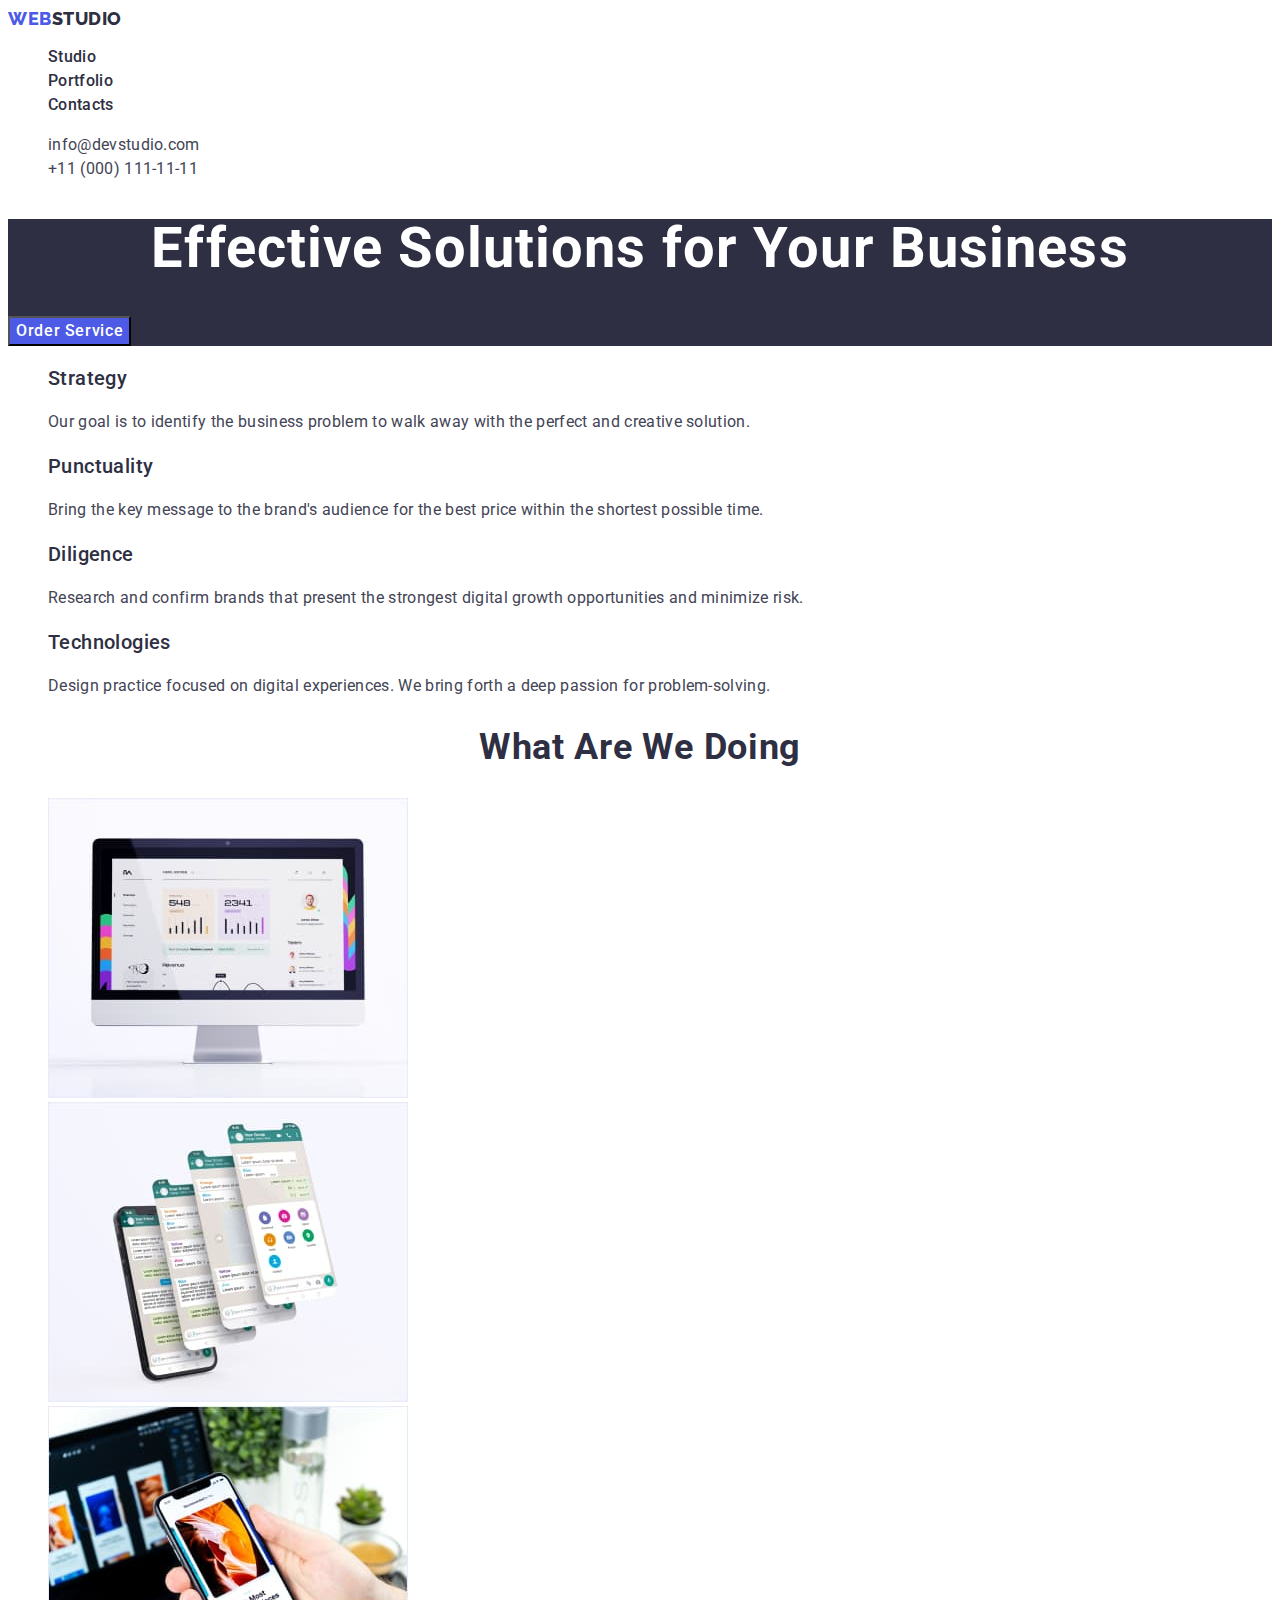
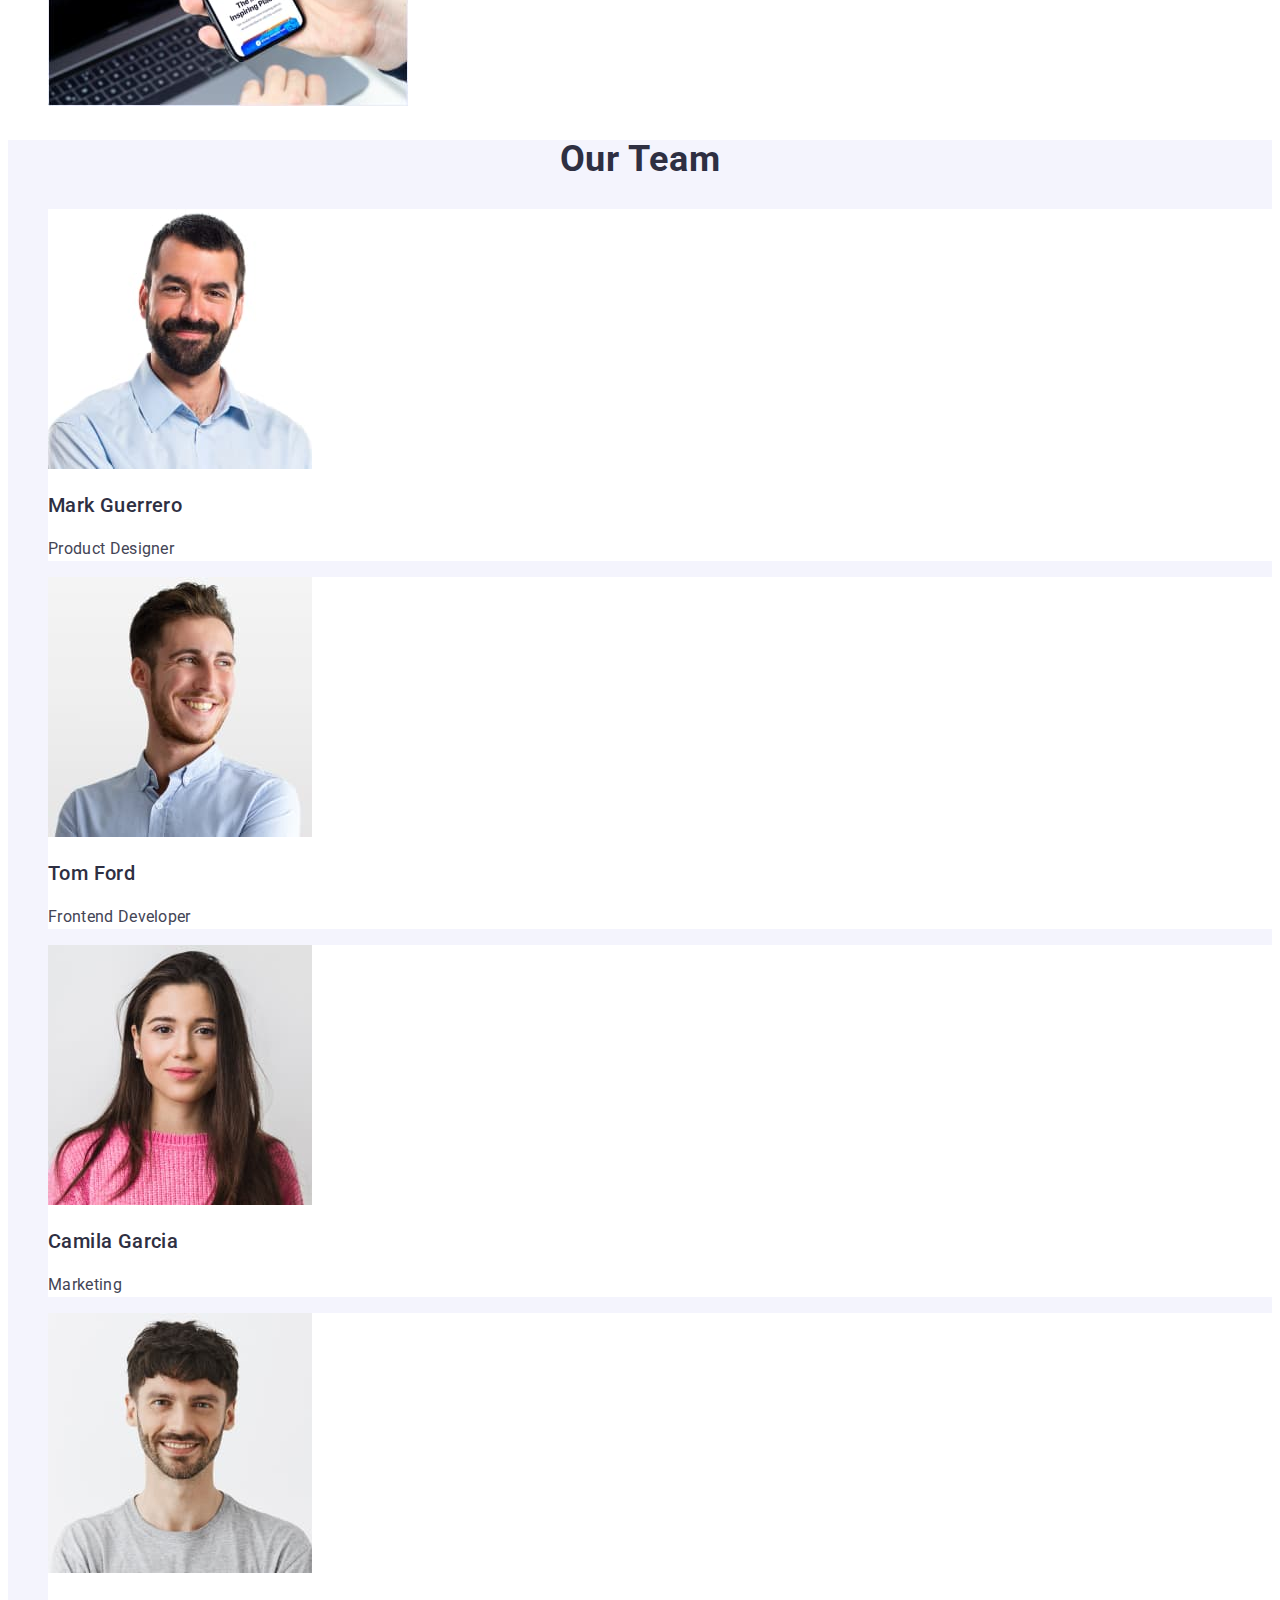
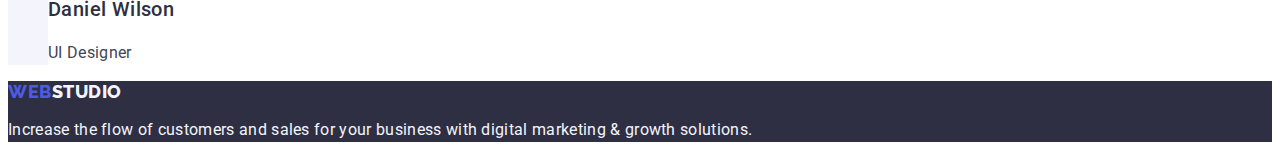
==== index.html @ 4f9301ca "Initial commit" ====
<!DOCTYPE html>
<html lang="en">
  <head>
    <meta charset="UTF-8" />
    <meta http-equiv="X-UA-Compatible" content="IE=edge" />
    <meta name="viewport" content="width=device-width, initial-scale=1.0" />
    <title>Document</title>
    <link rel="stylesheet" href="./css/styles.css" />
    <link rel="preconnect" href="https://fonts.googleapis.com" />
    <link rel="preconnect" href="https://fonts.gstatic.com" crossorigin />
    <link
      href="https://fonts.googleapis.com/css2?family=Raleway:wght@800&family=Roboto:wght@400;500;700;900&display=swap"
      rel="stylesheet"
    />
  </head>
  <body>
    <header class="header">
      <nav class="header-navigation">
        <a href="./index.html" class="header-logo link"
          >WEB<span class="header-studio-logo">Studio</span></a
        >
        <ul class="header-list list">
          <li class="header-item">
            <a href="./index.html" class="header-link link">Studio</a>
          </li>
          <li class="header-item">
            <a href="./portfolio.html" class="header-link link">Portfolio</a>
          </li>
          <li class="header-item">
            <a href="" class="header-link link">Contacts</a>
          </li>
        </ul>
      </nav>
      <address class="address">
        <ul class="address-list list">
          <li class="address-item">
            <a class="address-link link" href="mailto:info@devstudio.com"
              >info@devstudio.com</a
            >
          </li>
          <li>
            <a class="address-link link" href="tel:+110001111111"
              >+11 (000) 111-11-11</a
            >
          </li>
        </ul>
      </address>
    </header>
    <main>
      <section class="title">
        <h1 class="title-header">Effective Solutions for Your Business</h1>
        <button type="button" class="title-btn">Order Service</button>
      </section>
      <section class="principles">
        <h2 hidden class="principles-header">We are</h2>
        <ul class="principles-list list">
          <li class="principles-item">
            <h3 class="principles-item-header">Strategy</h3>
            <p class="principles-item-text">
              Our goal is to identify the business problem to walk away with the
              perfect and creative solution.
            </p>
          </li>
          <li>
            <h3 class="principles-item-header">Punctuality</h3>
            <p class="principles-item-text">
              Bring the key message to the brand's audience for the best price
              within the shortest possible time.
            </p>
          </li>
          <li>
            <h3 class="principles-item-header">Diligence</h3>
            <p class="principles-item-text">
              Research and confirm brands that present the strongest digital
              growth opportunities and minimize risk.
            </p>
          </li>
          <li>
            <h3 class="principles-item-header">Technologies</h3>
            <p class="principles-item-text">
              Design practice focused on digital experiences. We bring forth a
              deep passion for problem-solving.
            </p>
          </li>
        </ul>
      </section>
      <section class="production">
        <h2 class="production-header">What are we doing</h2>
        <ul class="production-list list">
          <li class="production-item">
            <img
              src="./images/about/computer.jpg"
              alt="computer"
              width="360"
              height="300"
            />
          </li>
          <li class="production-item">
            <img
              src="./images/about/mobilephone-1.jpg"
              alt="mobilephone"
              width="360"
              height="300"
            />
          </li>
          <li class="production-item">
            <img
              src="./images/about/mobilephone-2.jpg"
              alt="mobilephone in hand"
              width="360"
              height="300"
            />
          </li>
        </ul>
      </section>
      <section class="team">
        <h2 class="team-header">Our Team</h2>
        <ul class="team-list list">
          <li class="team-item">
            <img
              src="./images/team/mark-guerrero.jpg"
              alt="employee Mark Guerrero"
              width="264"
              height="260"
            />
            <h3 class="team-item-name">Mark Guerrero</h3>
            <p class="team-item-position">Product Designer</p>
          </li>
          <li class="team-item">
            <img
              src="./images/team/tom-ford.jpg"
              alt="employee Tom Ford"
              width="264"
              height="260"
            />
            <h3 class="team-item-name">Tom Ford</h3>
            <p class="team-item-position">Frontend Developer</p>
          </li>
          <li class="team-item">
            <img
              src="./images/team/camila-garcia.jpg"
              alt="employee Camila Garcia"
              width="264"
              height="260"
            />
            <h3 class="team-item-name">Camila Garcia</h3>
            <p class="team-item-position">Marketing</p>
          </li>
          <li class="team-item">
            <img
              src="./images/team/daniel-wilson.jpg"
              alt="employee Daniel Wilson"
              width="264"
              height="260"
            />
            <h3 class="team-item-name">Daniel Wilson</h3>
            <p class="team-item-position">UI Designer</p>
          </li>
        </ul>
      </section>
    </main>
    <footer class="footer">
      <a href="./index.html" class="footer-logo link"
        >Web<span class="footer-studio-logo">Studio</span></a
      >
      <p class="footer-text">
        Increase the flow of customers and sales for your business with digital
        marketing & growth solutions.
      </p>
    </footer>
  </body>
</html>
---- css/styles.css ----
:root {
  --html-color: #ffffff;
  --subscribe-text-color: #434455;
  --web-logo-color: #4d5ae5;
  --btn-color: #2e2f42;
  --btn-push-color: #404bbf;
  --background-color: #f4f4fd;
}

/* var(--html-color);
var(--subscribe-text-color);
var(--web-logo-color);
var(--btn-color);
var(--btn-push-color);
var(--background-color);
*/

body {
  font-family: "Roboto", sans-serif;
  color: var(--subscribe-text-color);
  background-color: var(--html-color);
}

.list {
  list-style: none;
}
/*---------------------HEADER------------------------*/

.header-logo {
  font-family: "Raleway", sans-serif;
  font-style: normal;
  font-weight: 800;
  font-size: 18px;
  line-height: 1.17;
  letter-spacing: 0.03em;
  text-transform: uppercase;
  color: var(--web-logo-color);
}

.link {
  text-decoration: none;
}

.header-studio-logo {
  color: var(--btn-color);
  font-family: "Raleway", sans-serif;
  font-style: normal;
  font-weight: 800;
  font-size: 18px;
  line-height: 1.17;
  letter-spacing: 0.03em;
  text-transform: uppercase;
}
.header {
}

.header-navigation {
}

.header-list {
}

.header-link {
  color: var(--btn-color);
  font-weight: 500;
  font-size: 16px;
  line-height: 1.5;
  letter-spacing: 0.02em;
}

.header-link:hover {
  color: var(--btn-push-color);
}

.header-link:focus {
  color: var(--btn-push-color);
}

.link {
}

.address {
  font-style: normal;
}

.address-list {
}

.address-item {
}

.address-link {
  font-style: normal;
  font-weight: 400;
  font-size: 16px;
  line-height: 1.5;
  letter-spacing: 0.02em;
  color: var(--subscribe-text-color);
}

.address-link:hover {
  color: var(--btn-push-color);
}

.address-link:focus {
  color: var(--btn-push-color);
}

/*---------------------TITLE------------------------*/

.title {
  background-color: var(--btn-color);
}
.title-header {
  font-weight: 700;
  font-size: 56px;
  line-height: 1.07;
  letter-spacing: 0.02em;
  text-align: center;
  color: var(--html-color);
}
.title-btn {
  font-family: "Roboto", sans-serif;
  font-style: normal;
  font-weight: 500;
  font-size: 16px;
  line-height: 1.5;
  letter-spacing: 0.04em;
  color: var(--html-color);
  background: var(--web-logo-color);
}

.title-btn:hover,
:focus {
  background-color: var(--btn-push-color);
  cursor: pointer;
}

/*---------------------PRINCIPLES------------------------*/

.principles {
}

.principles-list {
}

.principles-item {
}

.principles-item-header {
  font-weight: 500;
  font-size: 20px;
  line-height: 1.2;
  letter-spacing: 0.02em;
  color: var(--btn-color);
}

.principles-item-text {
  font-weight: 400;
  font-size: 16px;
  line-height: 1.5;
  letter-spacing: 0.02em;
  color: var(--subscribe-text-color);
}

/*---------------------PRODUCTION------------------------*/

.production {
}

.production-header {
  font-weight: 700;
  font-size: 36px;
  line-height: 1.11;
  text-align: center;
  letter-spacing: 0.02em;
  text-transform: capitalize;
  color: var(--btn-color);
}

.production-list {
}

.list {
}

.production-item {
}

/*---------------------TEAM------------------------*/

.team {
  background-color: var(--background-color);
}
.team-header {
  font-weight: 700;
  font-size: 36px;
  line-height: 1.11;
  letter-spacing: 0.02em;
  text-align: center;
  text-transform: capitalize;
  color: var(--btn-color);
}

.team-list {
}

.team-item {
  background-color: var(--html-color);
}

.team-item-name {
  font-weight: 500;
  font-size: 20px;
  line-height: 1.2;
  letter-spacing: 0.02em;
  color: var(--btn-color);
}

.team-item-position {
  font-weight: 400;
  font-size: 16px;
  line-height: 1.5;
  letter-spacing: 0.02em;
  color: var(--subscribe-text-color);
}

/*---------------------FOOTER------------------------*/

.footer {
  background-color: var(--btn-color);
}

.footer-logo {
  font-family: "Raleway", sans-serif;
  font-style: normal;
  font-weight: 800;
  font-size: 18px;
  line-height: 1.17;
  letter-spacing: 0.03em;
  text-transform: uppercase;
  color: var(--web-logo-color);
}

.footer-studio-logo {
  font-family: "Raleway", sans-serif;
  font-style: normal;
  font-weight: 800;
  font-size: 18px;
  line-height: 1.17;
  letter-spacing: 0.03em;
  text-transform: uppercase;
  color: var(--background-color);
}

.footer-text {
  font-weight: 400;
  font-size: 16px;
  line-height: 1.5;
  letter-spacing: 0.02em;
  color: var(--background-color);
}

/*---------------------PORTFOLIO------------------------*/

.filter-btn {
  font-family: "Roboto", sans-serif;
  font-style: normal;
  font-weight: 500;
  font-size: 16px;
  line-height: 1.5;
  align-items: center;
  letter-spacing: 0.04em;
  color: var(--web-logo-color);
  background: var(--background-color);
}

.filter-btn:hover,
:focus {
  color: var(--html-color);
  background: var(--btn-push-color);
  cursor: pointer;
}

.filter {
}
.filter-list {
}
.filter-btn {
}
.active {
}
.list {
}
.projects {
}
.project-item {
}

.project-item-header {
  font-weight: 500;
  font-size: 20px;
  line-height: 1.2;
  letter-spacing: 0.02em;
  color: var(--btn-color);
}

.project-item-text {
  font-weight: 400;
  font-size: 16px;
  line-height: 1.5;
  letter-spacing: 0.02em;
  color: var(--subscribe-text-color);
}
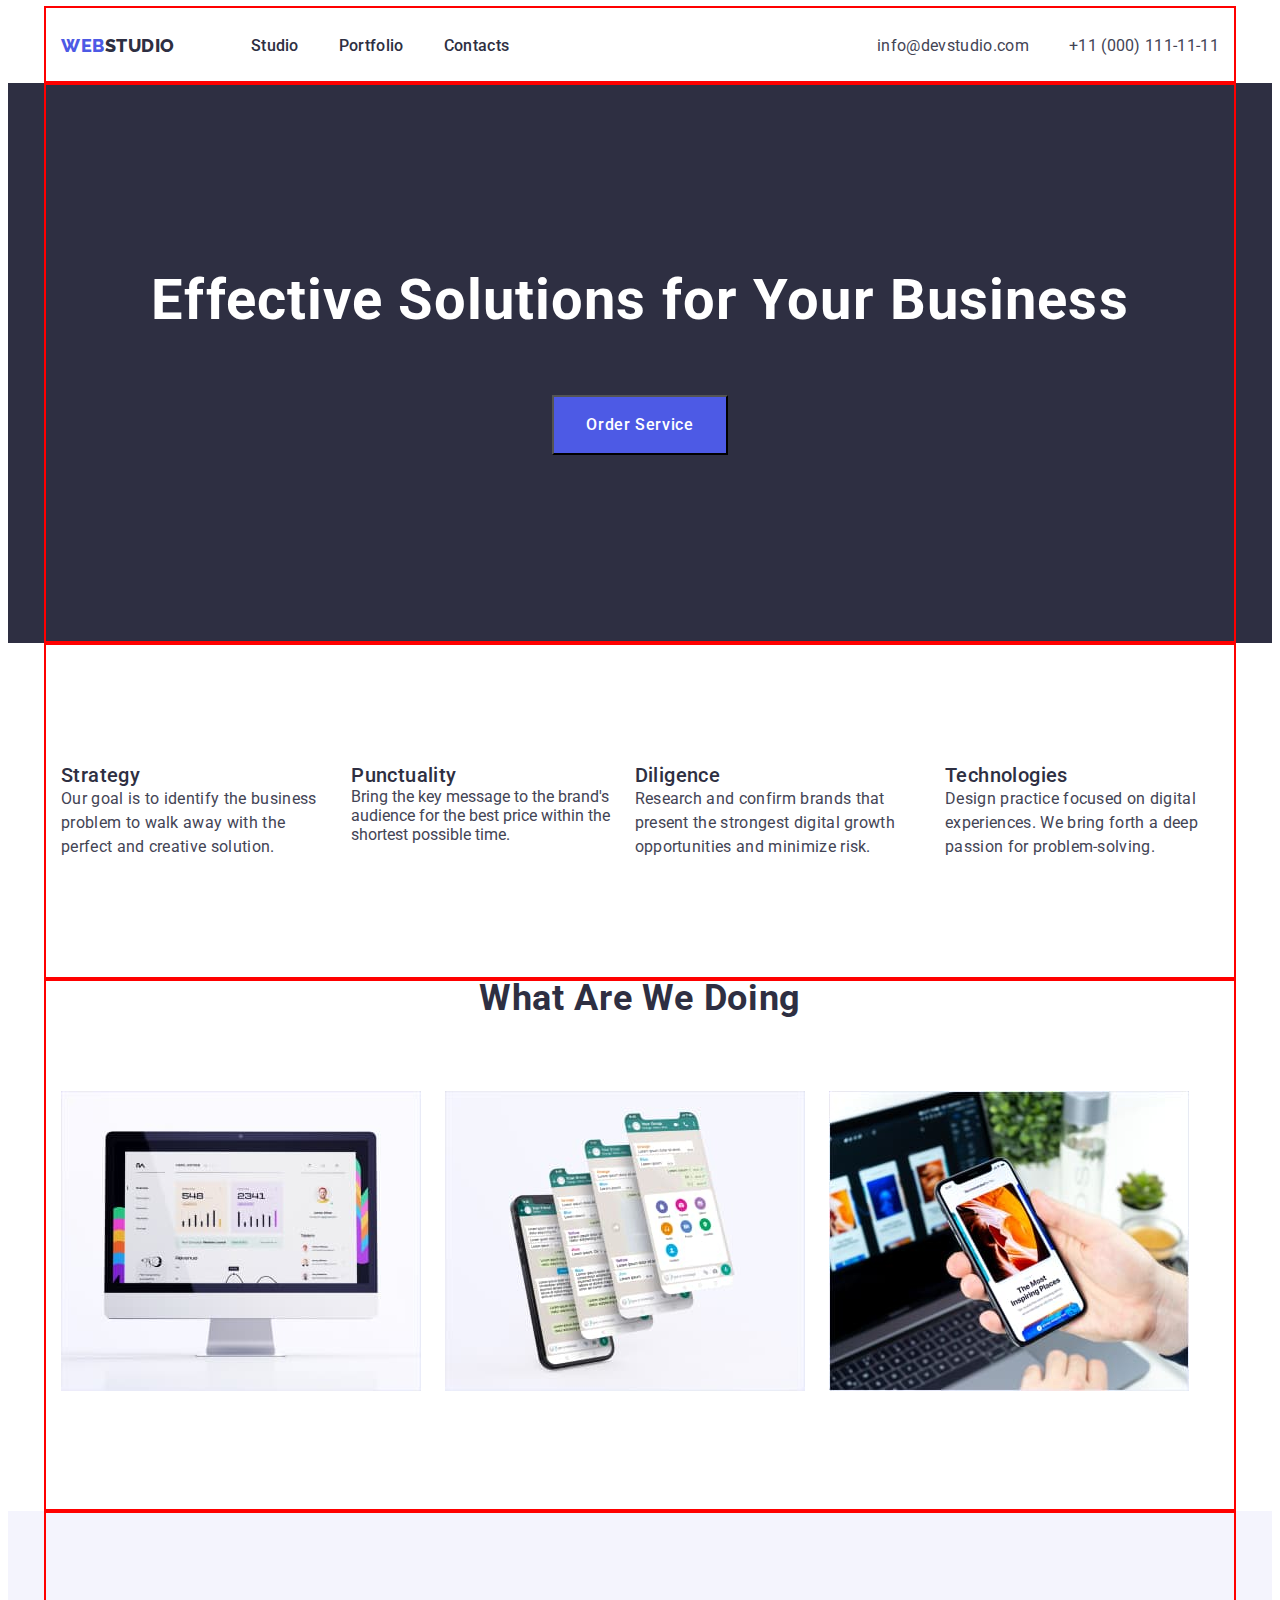
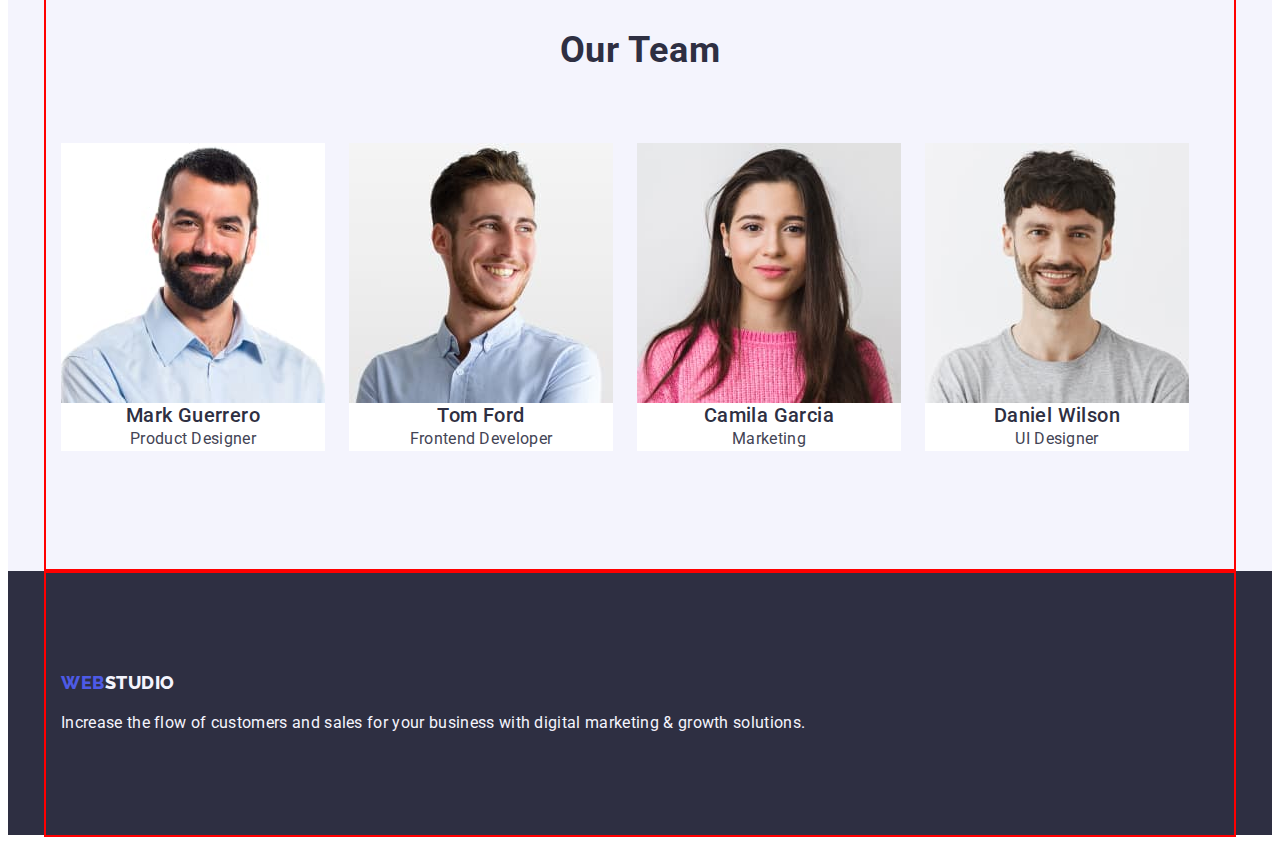
==== commit 966eec05: "update-with-blocks" ====
--- a/index.html
+++ b/index.html
@@ -5,53 +5,65 @@
     <meta http-equiv="X-UA-Compatible" content="IE=edge" />
     <meta name="viewport" content="width=device-width, initial-scale=1.0" />
     <title>Document</title>
-    <link rel="stylesheet" href="./css/styles.css" />
     <link rel="preconnect" href="https://fonts.googleapis.com" />
     <link rel="preconnect" href="https://fonts.gstatic.com" crossorigin />
     <link
       href="https://fonts.googleapis.com/css2?family=Raleway:wght@800&family=Roboto:wght@400;500;700;900&display=swap"
       rel="stylesheet"
     />
+    <link
+      rel="stylesheet"
+      href="https://cdnjs.cloudflare.com/ajax/libs/modern-normalize/1.1.0/modern-normalize.min.css"
+      integrity="sha512-wpPYUAdjBVSE4KJnH1VR1HeZfpl1ub8YT/NKx4PuQ5NmX2tKuGu6U/JRp5y+Y8XG2tV+wKQpNHVUX03MfMFn9Q=="
+      crossorigin="anonymous"
+      referrerpolicy="no-referrer"
+    />
+    <link rel="stylesheet" href="./css/styles.css" />
   </head>
   <body>
     <header class="header">
-      <nav class="header-navigation">
-        <a href="./index.html" class="header-logo link"
-          >WEB<span class="header-studio-logo">Studio</span></a
-        >
-        <ul class="header-list list">
-          <li class="header-item">
-            <a href="./index.html" class="header-link link">Studio</a>
-          </li>
-          <li class="header-item">
-            <a href="./portfolio.html" class="header-link link">Portfolio</a>
-          </li>
-          <li class="header-item">
-            <a href="" class="header-link link">Contacts</a>
-          </li>
-        </ul>
-      </nav>
-      <address class="address">
-        <ul class="address-list list">
-          <li class="address-item">
-            <a class="address-link link" href="mailto:info@devstudio.com"
-              >info@devstudio.com</a
-            >
-          </li>
-          <li>
-            <a class="address-link link" href="tel:+110001111111"
-              >+11 (000) 111-11-11</a
-            >
-          </li>
-        </ul>
-      </address>
+      <div class="container header-container">
+        <nav class="header-navigation">
+          <a href="./index.html" class="header-logo link"
+            >WEB<span class="header-studio-logo">Studio</span></a
+          >
+          <ul class="header-list list">
+            <li class="header-item">
+              <a href="./index.html" class="header-link link">Studio</a>
+            </li>
+            <li class="header-item">
+              <a href="./portfolio.html" class="header-link link">Portfolio</a>
+            </li>
+            <li class="header-item">
+              <a href="" class="header-link link">Contacts</a>
+            </li>
+          </ul>
+        </nav>
+        <address class="address">
+          <ul class="address-list list">
+            <li class="address-item">
+              <a class="address-link link" href="mailto:info@devstudio.com"
+                >info@devstudio.com</a
+              >
+            </li>
+            <li>
+              <a class="address-link link" href="tel:+110001111111"
+                >+11 (000) 111-11-11</a
+              >
+            </li>
+          </ul>
+        </address>
+      </div>
     </header>
     <main>
       <section class="title">
-        <h1 class="title-header">Effective Solutions for Your Business</h1>
-        <button type="button" class="title-btn">Order Service</button>
+        <div class="container">
+          <h1 class="title-header">Effective Solutions for Your Business</h1>
+          <div class="container-btn"><button type="button" class="title-btn">Order Service</button></div>
+        </div>
       </section>
       <section class="principles">
+        <div class="container">
         <h2 hidden class="principles-header">We are</h2>
         <ul class="principles-list list">
           <li class="principles-item">
@@ -62,7 +74,7 @@
             </p>
           </li>
           <li>
-            <h3 class="principles-item-header">Punctuality</h3>
+            <h3 class="principles-item-header">Punctuality</h3
             <p class="principles-item-text">
               Bring the key message to the brand's audience for the best price
               within the shortest possible time.
@@ -83,8 +95,10 @@
             </p>
           </li>
         </ul>
+        </div>
       </section>
       <section class="production">
+        <div class="container">
         <h2 class="production-header">What are we doing</h2>
         <ul class="production-list list">
           <li class="production-item">
@@ -112,10 +126,13 @@
             />
           </li>
         </ul>
+        </div>
       </section>
       <section class="team">
+        <div class="container">
         <h2 class="team-header">Our Team</h2>
         <ul class="team-list list">
+          <div class="team-list-container">
           <li class="team-item">
             <img
               src="./images/team/mark-guerrero.jpg"
@@ -123,6 +140,7 @@
               width="264"
               height="260"
             />
+          
             <h3 class="team-item-name">Mark Guerrero</h3>
             <p class="team-item-position">Product Designer</p>
           </li>
@@ -156,10 +174,13 @@
             <h3 class="team-item-name">Daniel Wilson</h3>
             <p class="team-item-position">UI Designer</p>
           </li>
+          </div>
         </ul>
+        </div>
       </section>
     </main>
     <footer class="footer">
+      <div class="container">
       <a href="./index.html" class="footer-logo link"
         >Web<span class="footer-studio-logo">Studio</span></a
       >
@@ -167,6 +188,7 @@
         Increase the flow of customers and sales for your business with digital
         marketing & growth solutions.
       </p>
+      </div>
     </footer>
   </body>
 </html>
--- a/css/styles.css
+++ b/css/styles.css
@@ -1,3 +1,47 @@
+h1,
+h2,
+h3,
+h4,
+h5,
+h6,
+p,
+a {
+  margin-top: 0;
+  margin-bottom: 0;
+  padding-left: 0;
+  margin: 0 auto;
+}
+
+ul {
+  margin: 0;
+  padding-left: 0;
+}
+
+img {
+  display: block;
+}
+
+.container {
+  width: 1158px;
+  padding-left: 15px;
+  padding-right: 15px;
+  outline: 2px solid red;
+  margin: 0% auto;
+}
+
+.visually-hidden {
+  position: absolute;
+  width: 1px;
+  height: 1px;
+  margin: -1px;
+  border: 0;
+  padding: 0;
+  white-space: nowrap;
+  clip-path: inset(100%);
+  clip: rect(0 0 0 0);
+  overflow: hidden;
+}
+
 :root {
   --html-color: #ffffff;
   --subscribe-text-color: #434455;
@@ -26,6 +70,11 @@
 }
 /*---------------------HEADER------------------------*/
 
+.header-container {
+  display: flex;
+  align-items: center;
+}
+
 .header-logo {
   font-family: "Raleway", sans-serif;
   font-style: normal;
@@ -35,6 +84,7 @@
   letter-spacing: 0.03em;
   text-transform: uppercase;
   color: var(--web-logo-color);
+  padding-right: 76px;
 }
 
 .link {
@@ -55,9 +105,16 @@
 }
 
 .header-navigation {
+  display: flex;
+  align-items: center;
+  margin-right: auto;
+  padding-top: 25.5px;
+  padding-bottom: 25.5px;
 }
 
 .header-list {
+  display: flex;
+  gap: 40px;
 }
 
 .header-link {
@@ -84,6 +141,8 @@
 }
 
 .address-list {
+  display: flex;
+  gap: 40px;
 }
 
 .address-item {
@@ -111,6 +170,11 @@
 .title {
   background-color: var(--btn-color);
 }
+
+.container-btn {
+  padding-bottom: 188px;
+}
+
 .title-header {
   font-weight: 700;
   font-size: 56px;
@@ -118,8 +182,12 @@
   letter-spacing: 0.02em;
   text-align: center;
   color: var(--html-color);
-}
+  padding-top: 188px;
+  margin-bottom: 64px;
+}
+
 .title-btn {
+  display: flex;
   font-family: "Roboto", sans-serif;
   font-style: normal;
   font-weight: 500;
@@ -128,6 +196,9 @@
   letter-spacing: 0.04em;
   color: var(--html-color);
   background: var(--web-logo-color);
+  margin: auto;
+  padding: 16px 32px;
+  gap: 10px;
 }
 
 .title-btn:hover,
@@ -142,6 +213,10 @@
 }
 
 .principles-list {
+  display: flex;
+  padding-top: 120px;
+  padding-bottom: 120px;
+  gap: 24px;
 }
 
 .principles-item {
@@ -179,6 +254,10 @@
 }
 
 .production-list {
+  display: flex;
+  padding-top: 72px;
+  padding-bottom: 120px;
+  gap: 24px;
 }
 
 .list {
@@ -200,9 +279,17 @@
   text-align: center;
   text-transform: capitalize;
   color: var(--btn-color);
+  padding-top: 120px;
 }
 
 .team-list {
+}
+
+.team-list-container {
+  display: flex;
+  padding-top: 72px;
+  padding-bottom: 120px;
+  gap: 24px;
 }
 
 .team-item {
@@ -215,6 +302,7 @@
   line-height: 1.2;
   letter-spacing: 0.02em;
   color: var(--btn-color);
+  text-align: center;
 }
 
 .team-item-position {
@@ -223,6 +311,7 @@
   line-height: 1.5;
   letter-spacing: 0.02em;
   color: var(--subscribe-text-color);
+  text-align: center;
 }
 
 /*---------------------FOOTER------------------------*/
@@ -232,6 +321,7 @@
 }
 
 .footer-logo {
+  display: flex;
   font-family: "Raleway", sans-serif;
   font-style: normal;
   font-weight: 800;
@@ -240,6 +330,8 @@
   letter-spacing: 0.03em;
   text-transform: uppercase;
   color: var(--web-logo-color);
+  padding-top: 101.5px;
+  padding-bottom: 17.5px;
 }
 
 .footer-studio-logo {
@@ -259,6 +351,7 @@
   line-height: 1.5;
   letter-spacing: 0.02em;
   color: var(--background-color);
+  padding-bottom: 100px;
 }
 
 /*---------------------PORTFOLIO------------------------*/
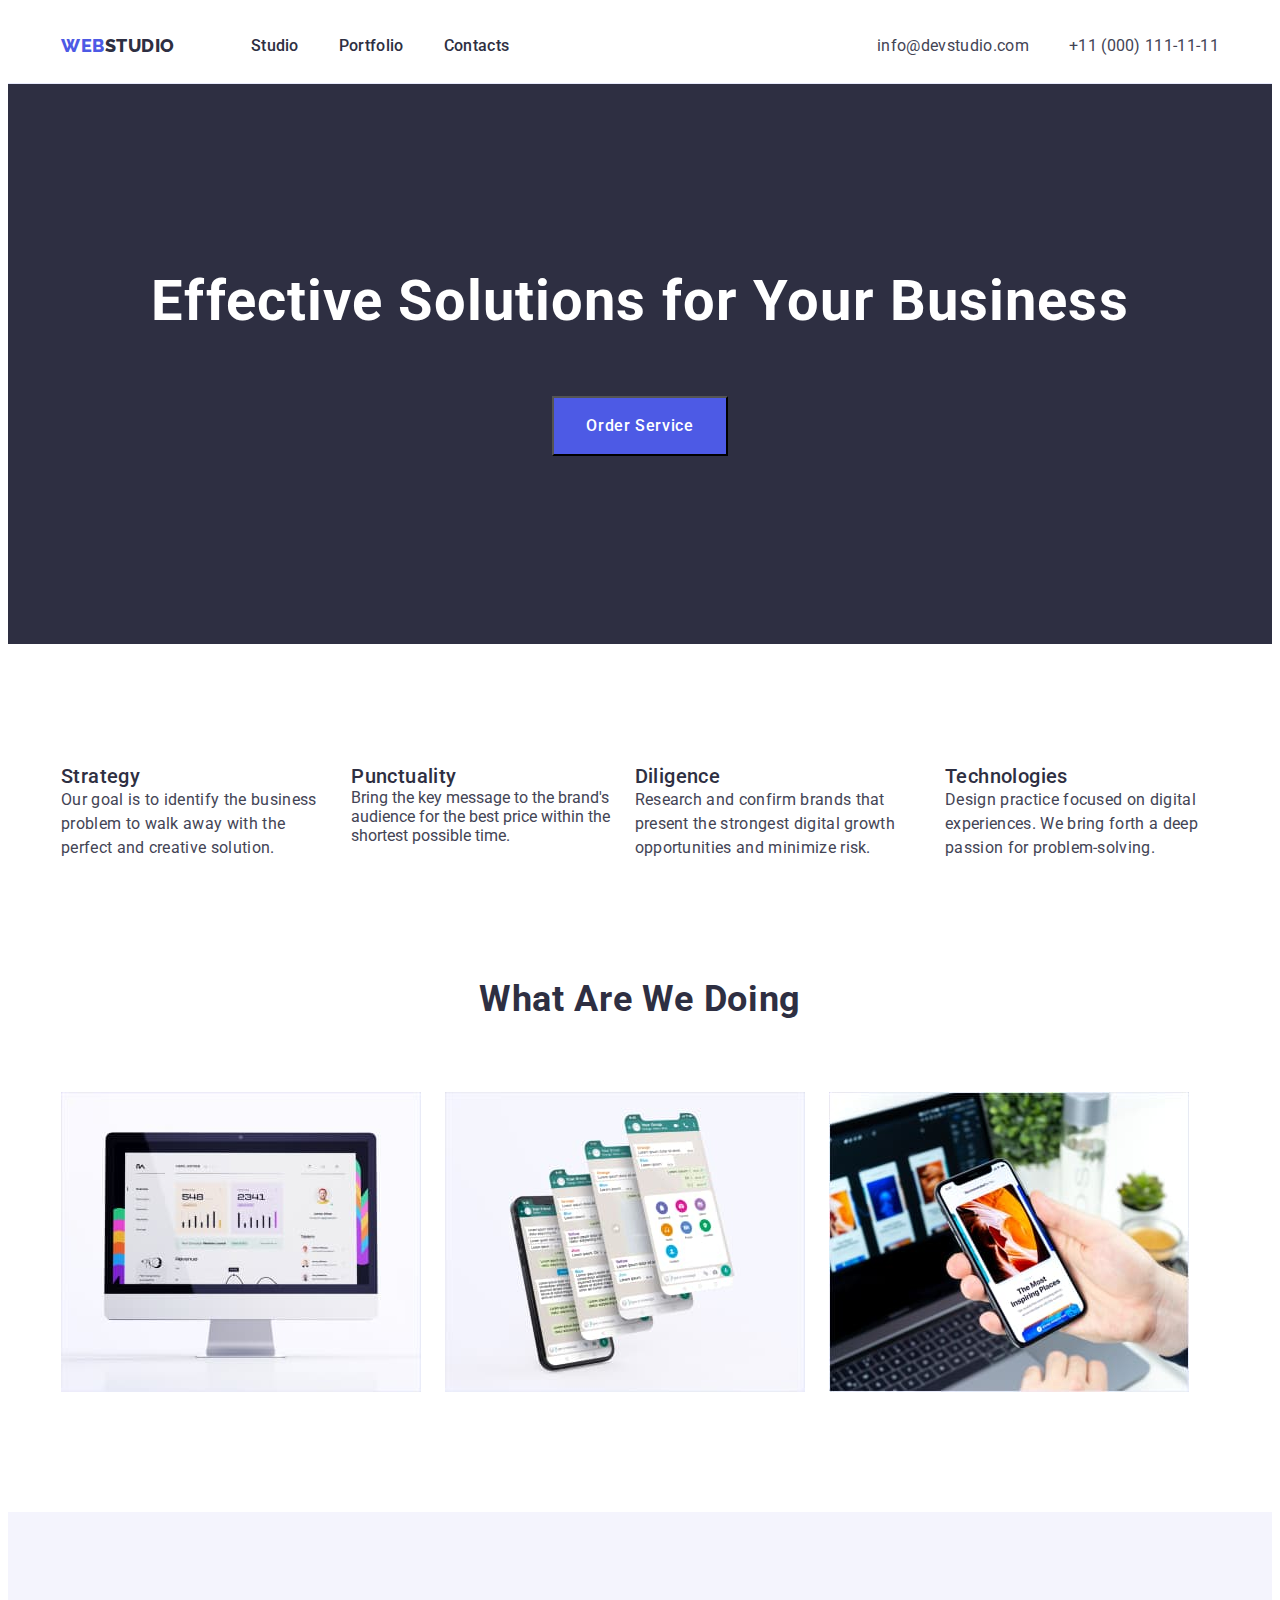
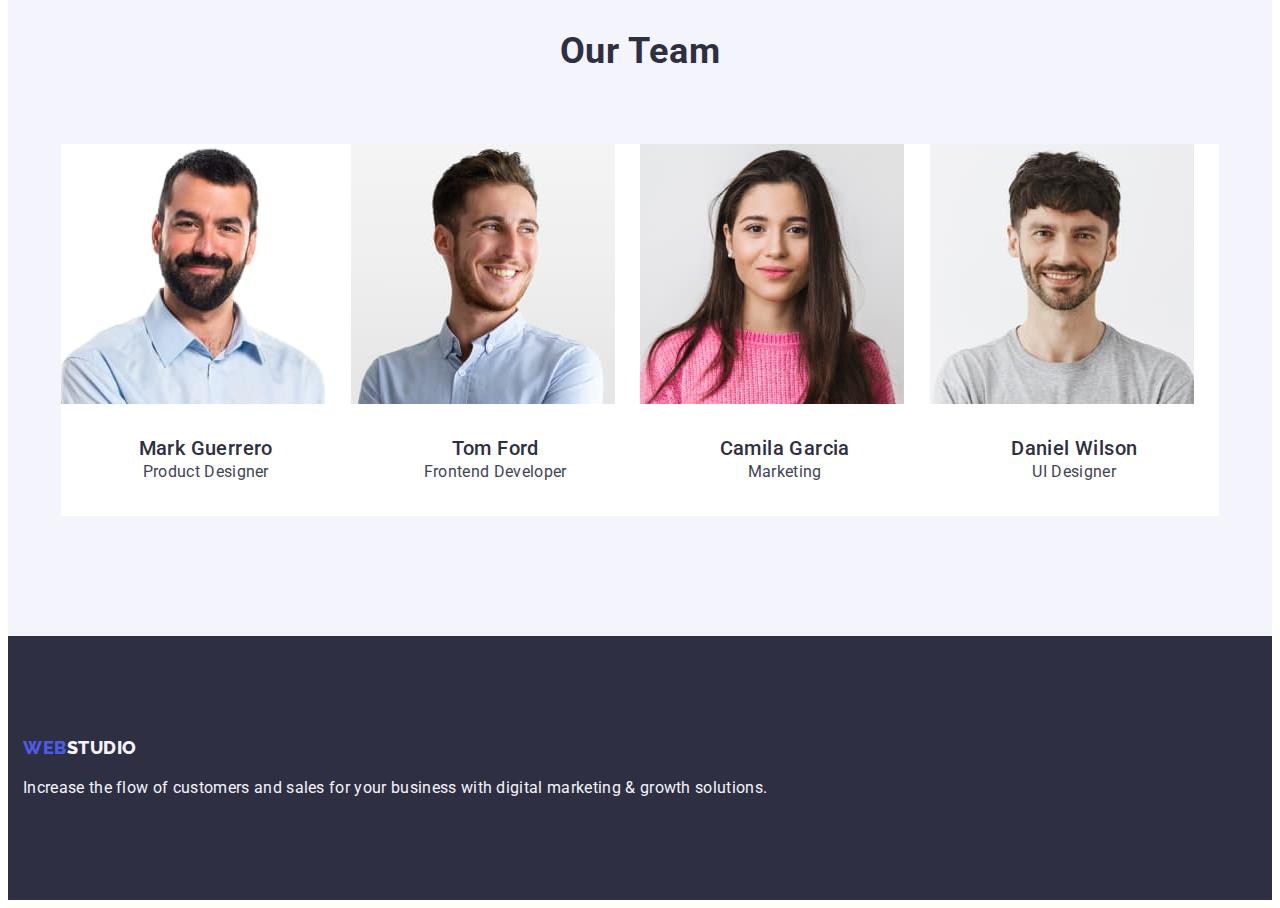
==== commit 19eec521: "portfolio-start" ====
--- a/index.html
+++ b/index.html
@@ -140,9 +140,10 @@
               width="264"
               height="260"
             />
-          
+            <div class="team-item-container">
             <h3 class="team-item-name">Mark Guerrero</h3>
             <p class="team-item-position">Product Designer</p>
+            </div>
           </li>
           <li class="team-item">
             <img
@@ -151,8 +152,10 @@
               width="264"
               height="260"
             />
+            <div class="team-item-container">
             <h3 class="team-item-name">Tom Ford</h3>
             <p class="team-item-position">Frontend Developer</p>
+            </div>
           </li>
           <li class="team-item">
             <img
@@ -161,8 +164,10 @@
               width="264"
               height="260"
             />
+            <div class="team-item-container">
             <h3 class="team-item-name">Camila Garcia</h3>
             <p class="team-item-position">Marketing</p>
+            </div>
           </li>
           <li class="team-item">
             <img
@@ -171,8 +176,10 @@
               width="264"
               height="260"
             />
+            <div class="team-item-container">
             <h3 class="team-item-name">Daniel Wilson</h3>
             <p class="team-item-position">UI Designer</p>
+            </div>
           </li>
           </div>
         </ul>
@@ -180,7 +187,7 @@
       </section>
     </main>
     <footer class="footer">
-      <div class="container">
+      <div class="container footer-container">
       <a href="./index.html" class="footer-logo link"
         >Web<span class="footer-studio-logo">Studio</span></a
       >
--- a/css/styles.css
+++ b/css/styles.css
@@ -25,7 +25,7 @@
   width: 1158px;
   padding-left: 15px;
   padding-right: 15px;
-  outline: 2px solid red;
+
   margin: 0% auto;
 }
 
@@ -102,6 +102,7 @@
   text-transform: uppercase;
 }
 .header {
+  border-bottom: 1px solid #e7e9fc;
 }
 
 .header-navigation {
@@ -289,11 +290,15 @@
   display: flex;
   padding-top: 72px;
   padding-bottom: 120px;
-  gap: 24px;
 }
 
 .team-item {
   background-color: var(--html-color);
+  width: calc((100% - 72px) / 3);
+}
+
+.team-item-container {
+  padding: 32px 0;
 }
 
 .team-item-name {
@@ -318,6 +323,10 @@
 
 .footer {
   background-color: var(--btn-color);
+}
+
+.footer-container {
+  padding-right: 864px;
 }
 
 .footer-logo {
@@ -356,6 +365,13 @@
 
 /*---------------------PORTFOLIO------------------------*/
 
+.button-container {
+  display: flex;
+  padding: 96px 0px 72px;
+  gap: 24px;
+  justify-content: center;
+}
+
 .filter-btn {
   font-family: "Roboto", sans-serif;
   font-style: normal;
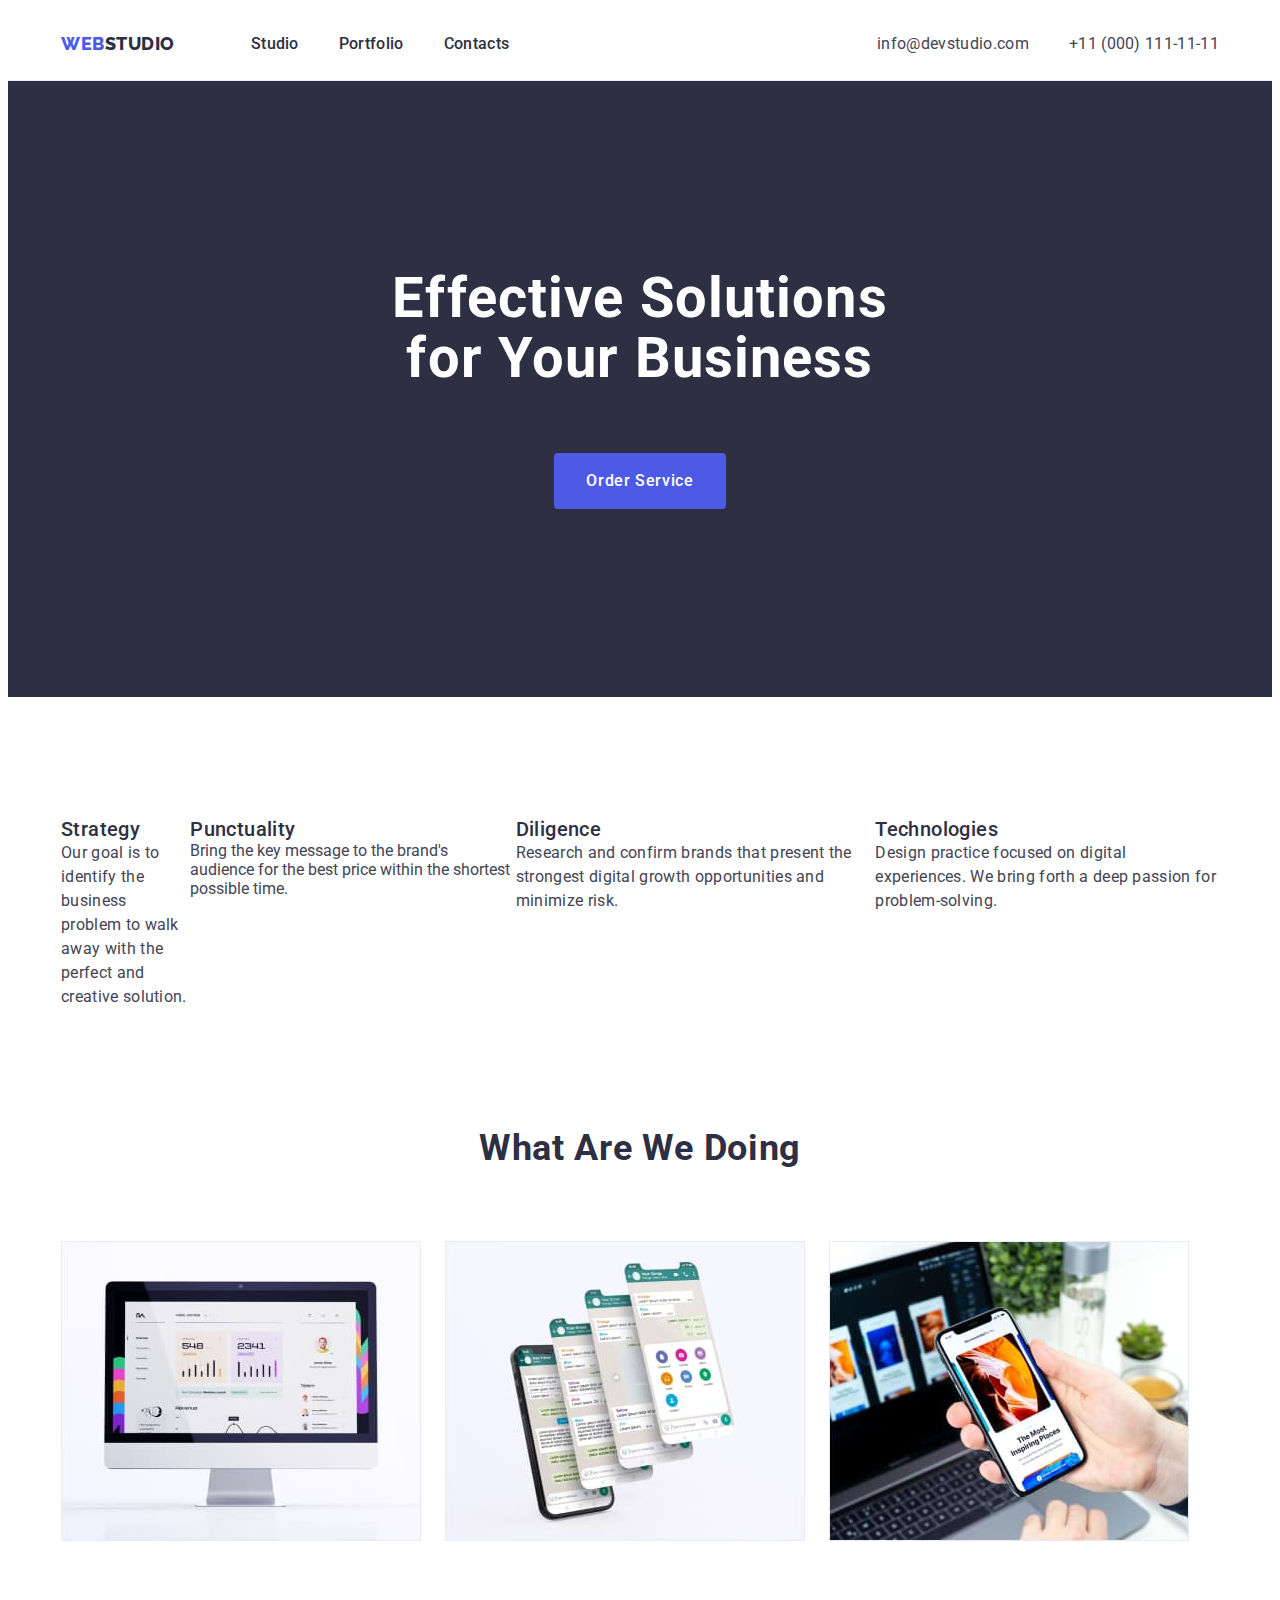
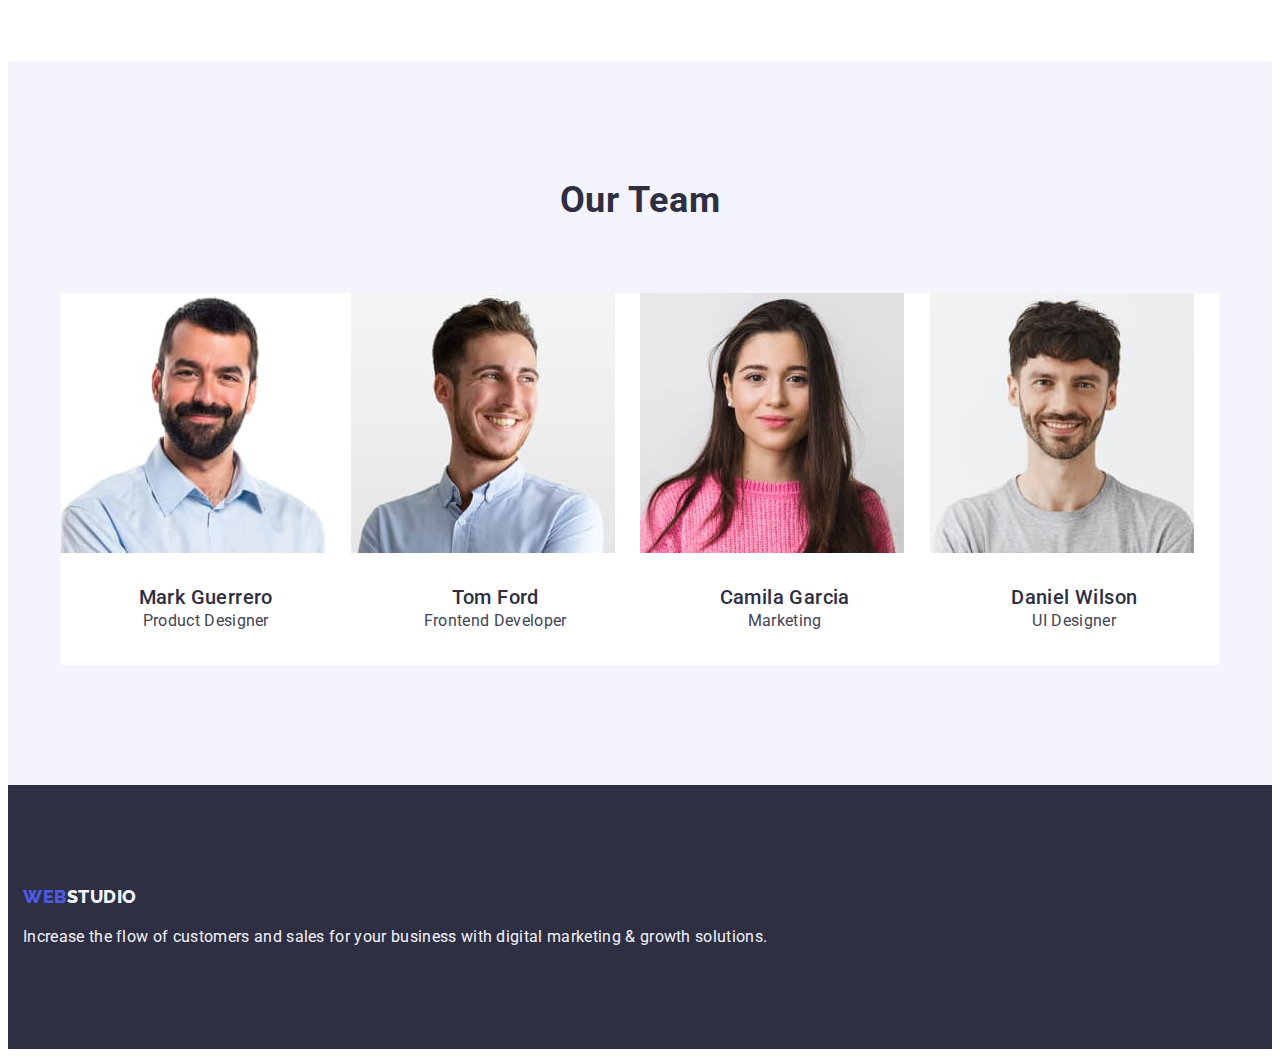
==== commit 4617b018: "for-mentor" ====
--- a/index.html
+++ b/index.html
@@ -59,7 +59,7 @@
       <section class="title">
         <div class="container">
           <h1 class="title-header">Effective Solutions for Your Business</h1>
-          <div class="container-btn"><button type="button" class="title-btn">Order Service</button></div>
+          <button type="button" class="title-btn">Order Service</button>
         </div>
       </section>
       <section class="principles">
--- a/css/styles.css
+++ b/css/styles.css
@@ -25,8 +25,8 @@
   width: 1158px;
   padding-left: 15px;
   padding-right: 15px;
-
-  margin: 0% auto;
+  margin-left: auto;
+  margin-right: auto;
 }
 
 .visually-hidden {
@@ -84,7 +84,7 @@
   letter-spacing: 0.03em;
   text-transform: uppercase;
   color: var(--web-logo-color);
-  padding-right: 76px;
+  margin-right: 76px;
 }
 
 .link {
@@ -109,8 +109,8 @@
   display: flex;
   align-items: center;
   margin-right: auto;
-  padding-top: 25.5px;
-  padding-bottom: 25.5px;
+  padding-top: 24px;
+  padding-bottom: 24px;
 }
 
 .header-list {
@@ -170,9 +170,7 @@
 
 .title {
   background-color: var(--btn-color);
-}
-
-.container-btn {
+  padding-top: 188px;
   padding-bottom: 188px;
 }
 
@@ -183,23 +181,25 @@
   letter-spacing: 0.02em;
   text-align: center;
   color: var(--html-color);
-  padding-top: 188px;
+  width: 496px;
   margin-bottom: 64px;
+  margin-right: auto;
+  margin-left: auto;
 }
 
 .title-btn {
-  display: flex;
+  display: block;
   font-family: "Roboto", sans-serif;
-  font-style: normal;
   font-weight: 500;
   font-size: 16px;
   line-height: 1.5;
   letter-spacing: 0.04em;
   color: var(--html-color);
   background: var(--web-logo-color);
-  margin: auto;
+  margin: 0 auto;
   padding: 16px 32px;
-  gap: 10px;
+  border: none;
+  border-radius: 4px;
 }
 
 .title-btn:hover,
@@ -211,16 +211,17 @@
 /*---------------------PRINCIPLES------------------------*/
 
 .principles {
-}
-
-.principles-list {
-  display: flex;
   padding-top: 120px;
   padding-bottom: 120px;
-  gap: 24px;
+}
+
+.principles-list {
+  display: flex;
 }
 
 .principles-item {
+  width: calc((100% - 72px) / 4);
+  justify-content: center;
 }
 
 .principles-item-header {
@@ -365,13 +366,6 @@
 
 /*---------------------PORTFOLIO------------------------*/
 
-.button-container {
-  display: flex;
-  padding: 96px 0px 72px;
-  gap: 24px;
-  justify-content: center;
-}
-
 .filter-btn {
   font-family: "Roboto", sans-serif;
   font-style: normal;
@@ -394,16 +388,35 @@
 .filter {
 }
 .filter-list {
+  display: flex;
+  justify-content: center;
+  gap: 24px;
+  padding-top: 96px;
+  padding-bottom: 72px;
+  outline: none;
 }
 .filter-btn {
+  padding: 12px 24px;
+  border: 1px solid #e7e9fc;
+  border-radius: 4px;
 }
 .active {
 }
-.list {
+.prolist {
 }
 .projects {
-}
+  display: flex;
+  flex-wrap: wrap;
+  gap: 24px;
+  margin-bottom: 120px;
+}
+
 .project-item {
+  margin-bottom: 48px;
+}
+
+.project-item:nth-last-child(-n + 3) {
+  margin-bottom: 0;
 }
 
 .project-item-header {
@@ -412,6 +425,9 @@
   line-height: 1.2;
   letter-spacing: 0.02em;
   color: var(--btn-color);
+  padding-top: 32px;
+  padding-bottom: 8px;
+  padding-left: 16px;
 }
 
 .project-item-text {
@@ -420,4 +436,12 @@
   line-height: 1.5;
   letter-spacing: 0.02em;
   color: var(--subscribe-text-color);
-}
+  padding-left: 16px;
+  padding-bottom: 32px;
+  border-bottom: 1px solid #e7e9fc;
+}
+
+.project-text-border {
+  border-left: 1px solid #e7e9fc;
+  border-right: 1px solid #e7e9fc;
+}
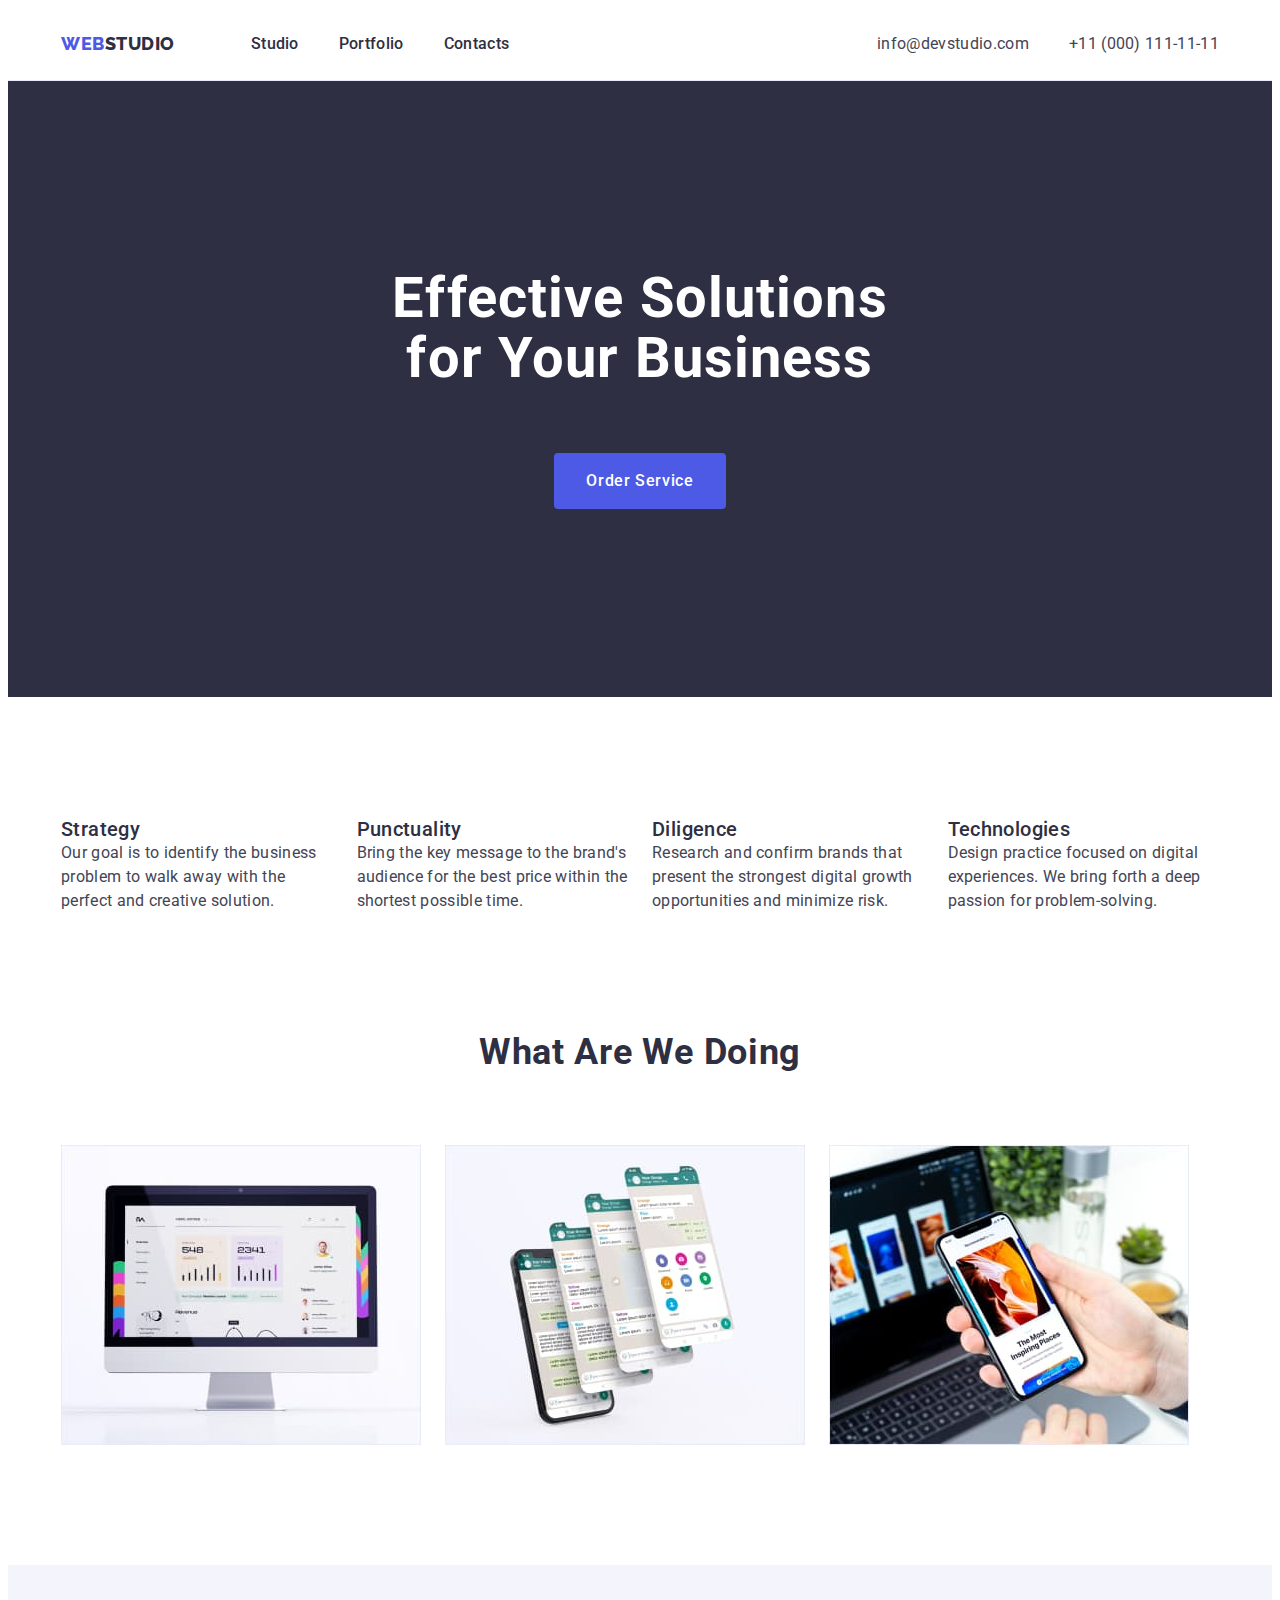
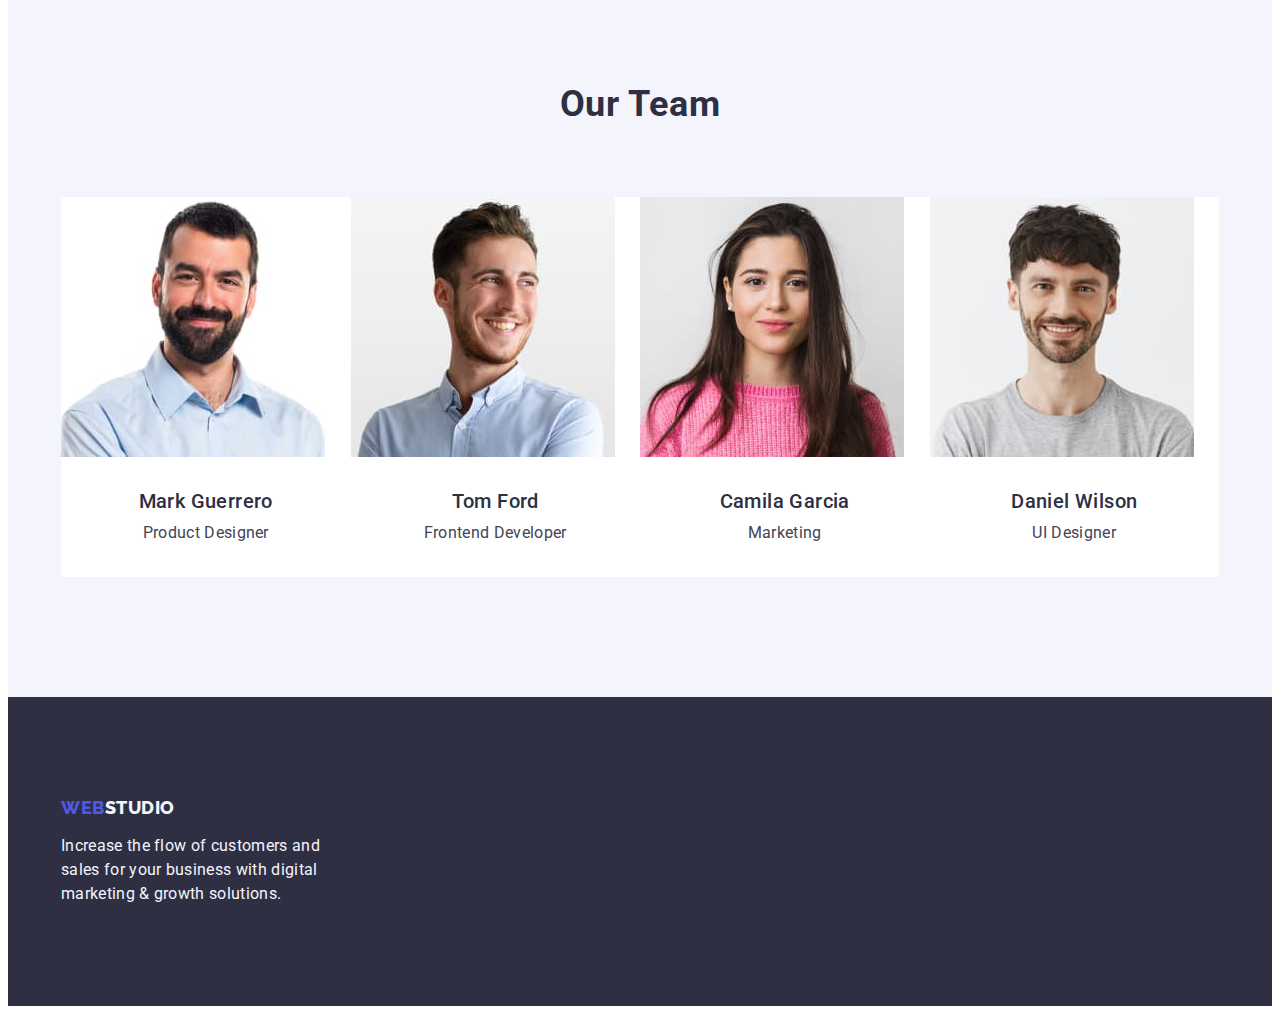
==== commit d67fc24c: "3rd-try-exam" ====
--- a/index.html
+++ b/index.html
@@ -64,137 +64,135 @@
       </section>
       <section class="principles">
         <div class="container">
-        <h2 hidden class="principles-header">We are</h2>
-        <ul class="principles-list list">
-          <li class="principles-item">
-            <h3 class="principles-item-header">Strategy</h3>
-            <p class="principles-item-text">
-              Our goal is to identify the business problem to walk away with the
-              perfect and creative solution.
-            </p>
-          </li>
-          <li>
-            <h3 class="principles-item-header">Punctuality</h3
-            <p class="principles-item-text">
-              Bring the key message to the brand's audience for the best price
-              within the shortest possible time.
-            </p>
-          </li>
-          <li>
-            <h3 class="principles-item-header">Diligence</h3>
-            <p class="principles-item-text">
-              Research and confirm brands that present the strongest digital
-              growth opportunities and minimize risk.
-            </p>
-          </li>
-          <li>
-            <h3 class="principles-item-header">Technologies</h3>
-            <p class="principles-item-text">
-              Design practice focused on digital experiences. We bring forth a
-              deep passion for problem-solving.
-            </p>
-          </li>
-        </ul>
+          <h2 hidden class="principles-header">We are</h2>
+          <ul class="principles-list list">
+            <li class="principles-item">
+              <h3 class="principles-item-header">Strategy</h3>
+              <p class="principles-item-text">
+                Our goal is to identify the business problem to walk away with
+                the perfect and creative solution.
+              </p>
+            </li>
+            <li class="principles-item">
+              <h3 class="principles-item-header">Punctuality</h3>
+              <p class="principles-item-text">
+                Bring the key message to the brand's audience for the best price
+                within the shortest possible time.
+              </p>
+            </li>
+            <li class="principles-item">
+              <h3 class="principles-item-header">Diligence</h3>
+              <p class="principles-item-text">
+                Research and confirm brands that present the strongest digital
+                growth opportunities and minimize risk.
+              </p>
+            </li>
+            <li class="principles-item">
+              <h3 class="principles-item-header">Technologies</h3>
+              <p class="principles-item-text">
+                Design practice focused on digital experiences. We bring forth a
+                deep passion for problem-solving.
+              </p>
+            </li>
+          </ul>
         </div>
       </section>
       <section class="production">
         <div class="container">
-        <h2 class="production-header">What are we doing</h2>
-        <ul class="production-list list">
-          <li class="production-item">
-            <img
-              src="./images/about/computer.jpg"
-              alt="computer"
-              width="360"
-              height="300"
-            />
-          </li>
-          <li class="production-item">
-            <img
-              src="./images/about/mobilephone-1.jpg"
-              alt="mobilephone"
-              width="360"
-              height="300"
-            />
-          </li>
-          <li class="production-item">
-            <img
-              src="./images/about/mobilephone-2.jpg"
-              alt="mobilephone in hand"
-              width="360"
-              height="300"
-            />
-          </li>
-        </ul>
+          <h2 class="production-header">What are we doing</h2>
+          <ul class="production-list list">
+            <li class="production-item">
+              <img
+                src="./images/about/computer.jpg"
+                alt="computer"
+                width="360"
+                height="300"
+              />
+            </li>
+            <li class="production-item">
+              <img
+                src="./images/about/mobilephone-1.jpg"
+                alt="mobilephone"
+                width="360"
+                height="300"
+              />
+            </li>
+            <li class="production-item">
+              <img
+                src="./images/about/mobilephone-2.jpg"
+                alt="mobilephone in hand"
+                width="360"
+                height="300"
+              />
+            </li>
+          </ul>
         </div>
       </section>
       <section class="team">
         <div class="container">
-        <h2 class="team-header">Our Team</h2>
-        <ul class="team-list list">
-          <div class="team-list-container">
-          <li class="team-item">
-            <img
-              src="./images/team/mark-guerrero.jpg"
-              alt="employee Mark Guerrero"
-              width="264"
-              height="260"
-            />
-            <div class="team-item-container">
-            <h3 class="team-item-name">Mark Guerrero</h3>
-            <p class="team-item-position">Product Designer</p>
-            </div>
-          </li>
-          <li class="team-item">
-            <img
-              src="./images/team/tom-ford.jpg"
-              alt="employee Tom Ford"
-              width="264"
-              height="260"
-            />
-            <div class="team-item-container">
-            <h3 class="team-item-name">Tom Ford</h3>
-            <p class="team-item-position">Frontend Developer</p>
-            </div>
-          </li>
-          <li class="team-item">
-            <img
-              src="./images/team/camila-garcia.jpg"
-              alt="employee Camila Garcia"
-              width="264"
-              height="260"
-            />
-            <div class="team-item-container">
-            <h3 class="team-item-name">Camila Garcia</h3>
-            <p class="team-item-position">Marketing</p>
-            </div>
-          </li>
-          <li class="team-item">
-            <img
-              src="./images/team/daniel-wilson.jpg"
-              alt="employee Daniel Wilson"
-              width="264"
-              height="260"
-            />
-            <div class="team-item-container">
-            <h3 class="team-item-name">Daniel Wilson</h3>
-            <p class="team-item-position">UI Designer</p>
-            </div>
-          </li>
-          </div>
-        </ul>
+          <h2 class="team-header">Our Team</h2>
+          <ul class="team-list list">
+            <li class="team-item">
+              <img
+                src="./images/team/mark-guerrero.jpg"
+                alt="employee Mark Guerrero"
+                width="264"
+                height="260"
+              />
+              <div class="team-item-container">
+                <h3 class="team-item-name">Mark Guerrero</h3>
+                <p class="team-item-position">Product Designer</p>
+              </div>
+            </li>
+            <li class="team-item">
+              <img
+                src="./images/team/tom-ford.jpg"
+                alt="employee Tom Ford"
+                width="264"
+                height="260"
+              />
+              <div class="team-item-container">
+                <h3 class="team-item-name">Tom Ford</h3>
+                <p class="team-item-position">Frontend Developer</p>
+              </div>
+            </li>
+            <li class="team-item">
+              <img
+                src="./images/team/camila-garcia.jpg"
+                alt="employee Camila Garcia"
+                width="264"
+                height="260"
+              />
+              <div class="team-item-container">
+                <h3 class="team-item-name">Camila Garcia</h3>
+                <p class="team-item-position">Marketing</p>
+              </div>
+            </li>
+            <li class="team-item">
+              <img
+                src="./images/team/daniel-wilson.jpg"
+                alt="employee Daniel Wilson"
+                width="264"
+                height="260"
+              />
+              <div class="team-item-container">
+                <h3 class="team-item-name">Daniel Wilson</h3>
+                <p class="team-item-position">UI Designer</p>
+              </div>
+            </li>
+          </ul>
         </div>
       </section>
     </main>
     <footer class="footer">
       <div class="container footer-container">
-      <a href="./index.html" class="footer-logo link"
-        >Web<span class="footer-studio-logo">Studio</span></a
-      >
-      <p class="footer-text">
-        Increase the flow of customers and sales for your business with digital
-        marketing & growth solutions.
-      </p>
+        <a href="./index.html" class="footer-logo link"
+          >Web<span class="footer-studio-logo">Studio</span></a
+        >
+        <p class="footer-text">
+          Increase the flow of customers and sales for your business with
+          digital marketing & growth solutions.
+        </p>
       </div>
     </footer>
   </body>
--- a/css/styles.css
+++ b/css/styles.css
@@ -217,6 +217,7 @@
 
 .principles-list {
   display: flex;
+  gap: 24px;
 }
 
 .principles-item {
@@ -243,6 +244,7 @@
 /*---------------------PRODUCTION------------------------*/
 
 .production {
+  padding-bottom: 120px;
 }
 
 .production-header {
@@ -258,7 +260,6 @@
 .production-list {
   display: flex;
   padding-top: 72px;
-  padding-bottom: 120px;
   gap: 24px;
 }
 
@@ -272,6 +273,8 @@
 
 .team {
   background-color: var(--background-color);
+  padding-top: 120px;
+  padding-bottom: 120px;
 }
 .team-header {
   font-weight: 700;
@@ -281,21 +284,21 @@
   text-align: center;
   text-transform: capitalize;
   color: var(--btn-color);
-  padding-top: 120px;
 }
 
 .team-list {
+  display: flex;
 }
 
 .team-list-container {
   display: flex;
   padding-top: 72px;
-  padding-bottom: 120px;
 }
 
 .team-item {
   background-color: var(--html-color);
   width: calc((100% - 72px) / 3);
+  margin-top: 72px;
 }
 
 .team-item-container {
@@ -309,6 +312,7 @@
   letter-spacing: 0.02em;
   color: var(--btn-color);
   text-align: center;
+  margin-bottom: 8px;
 }
 
 .team-item-position {
@@ -324,29 +328,27 @@
 
 .footer {
   background-color: var(--btn-color);
+  padding-top: 100px;
+  padding-bottom: 100px;
 }
 
 .footer-container {
-  padding-right: 864px;
 }
 
 .footer-logo {
-  display: flex;
+  display: block;
   font-family: "Raleway", sans-serif;
-  font-style: normal;
   font-weight: 800;
   font-size: 18px;
   line-height: 1.17;
   letter-spacing: 0.03em;
   text-transform: uppercase;
   color: var(--web-logo-color);
-  padding-top: 101.5px;
-  padding-bottom: 17.5px;
+  margin-bottom: 16px;
 }
 
 .footer-studio-logo {
   font-family: "Raleway", sans-serif;
-  font-style: normal;
   font-weight: 800;
   font-size: 18px;
   line-height: 1.17;
@@ -361,7 +363,8 @@
   line-height: 1.5;
   letter-spacing: 0.02em;
   color: var(--background-color);
-  padding-bottom: 100px;
+  max-width: 264px;
+  margin: 0;
 }
 
 /*---------------------PORTFOLIO------------------------*/
@@ -386,13 +389,15 @@
 }
 
 .filter {
-}
+  padding-top: 96px;
+  padding-bottom: 120px;
+}
+
 .filter-list {
   display: flex;
   justify-content: center;
   gap: 24px;
-  padding-top: 96px;
-  padding-bottom: 72px;
+  margin-bottom: 72px;
   outline: none;
 }
 .filter-btn {
@@ -407,16 +412,10 @@
 .projects {
   display: flex;
   flex-wrap: wrap;
-  gap: 24px;
-  margin-bottom: 120px;
+  gap: 48px 24px;
 }
 
 .project-item {
-  margin-bottom: 48px;
-}
-
-.project-item:nth-last-child(-n + 3) {
-  margin-bottom: 0;
 }
 
 .project-item-header {
@@ -425,23 +424,26 @@
   line-height: 1.2;
   letter-spacing: 0.02em;
   color: var(--btn-color);
+}
+
+.project-item-text {
+  font-weight: 400;
+  font-size: 16px;
+  line-height: 1.5;
+  letter-spacing: 0.02em;
+  color: var(--subscribe-text-color);
+  padding-bottom: 32px;
+}
+
+.project-full-text {
   padding-top: 32px;
   padding-bottom: 8px;
   padding-left: 16px;
-}
-
-.project-item-text {
-  font-weight: 400;
-  font-size: 16px;
-  line-height: 1.5;
-  letter-spacing: 0.02em;
-  color: var(--subscribe-text-color);
-  padding-left: 16px;
-  padding-bottom: 32px;
-  border-bottom: 1px solid #e7e9fc;
-}
-
-.project-text-border {
+  padding-right: auto;
   border-left: 1px solid #e7e9fc;
   border-right: 1px solid #e7e9fc;
-}
+  border-bottom: 1px solid #e7e9fc;
+}
+
+.project-text-border {
+}
